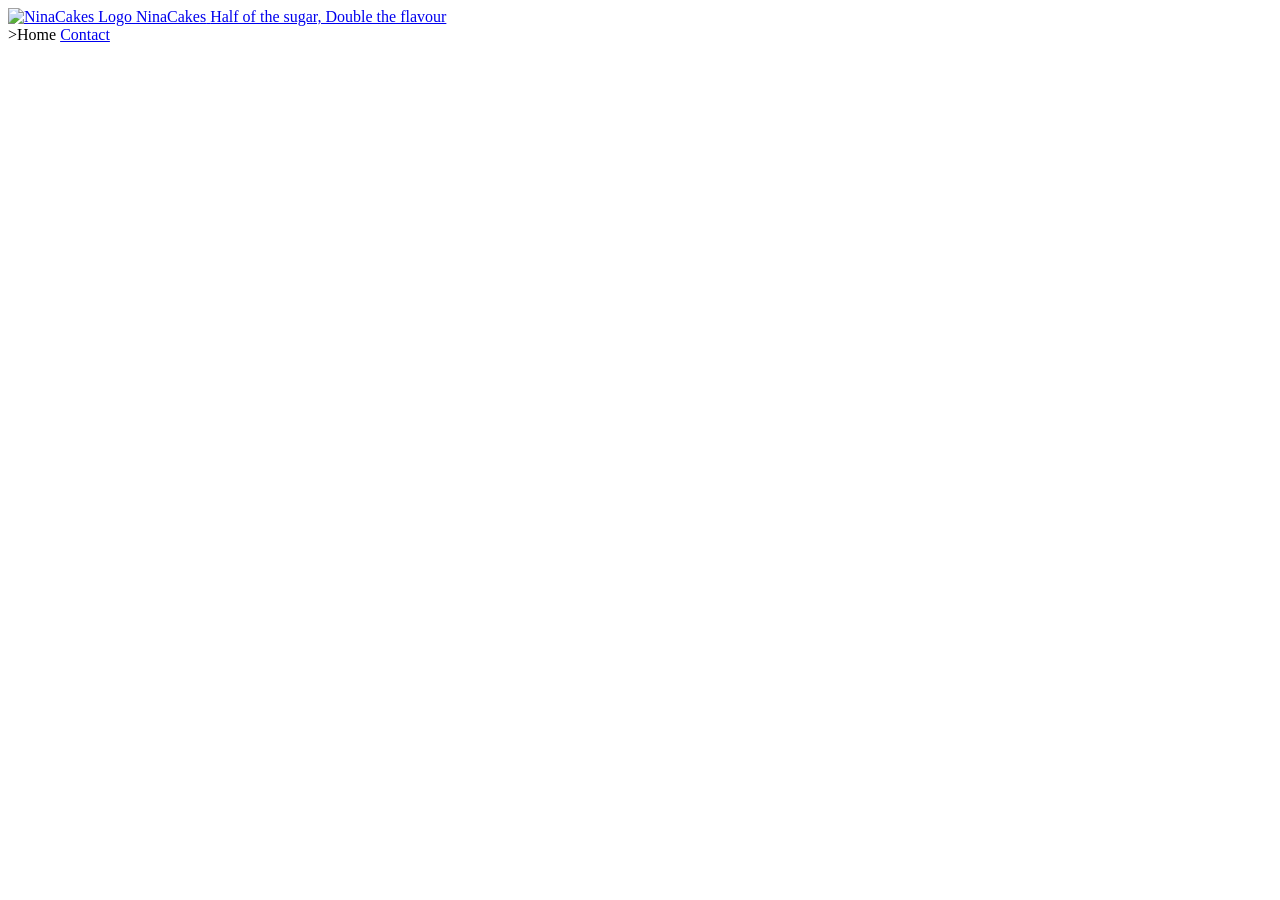
==== index.html @ b8e7a9ab "header layout" ====
<!DOCTYPE html>
<html lang="en">
<head>
    <meta charset="UTF-8">
    <meta name="viewport" content="width=device-width, initial-scale=1.0">
    <title>NinaCakes | Home</title>
    <link rel="stylesheet" href="styles.css" />
</head>
<body>
    <main>
        <header class="site-header">
            <div class="header-inner">
                <a class="brand" href="index.html" aria-label="Go to Home Page">
                    <img src="images/ninacakes-logo.png" alt="NinaCakes Logo" class="logo">
                    <span class="brand-text">
                        <span class="store-name">NinaCakes</span>
                        <span class="tagline">Half of the sugar, Double the flavour</span>
                    </span>
                </a>
                <nav class="siten-nav" aria aria-label="Main Navigation">
                    <a class="nav-link" href="index.html" aria-current="page"></a>>Home</a>
                    <a class="nav-link" href="contact.html">Contact</a>
                </nav>
            </div>
        </header>
    </main>
    
</body>
</html>
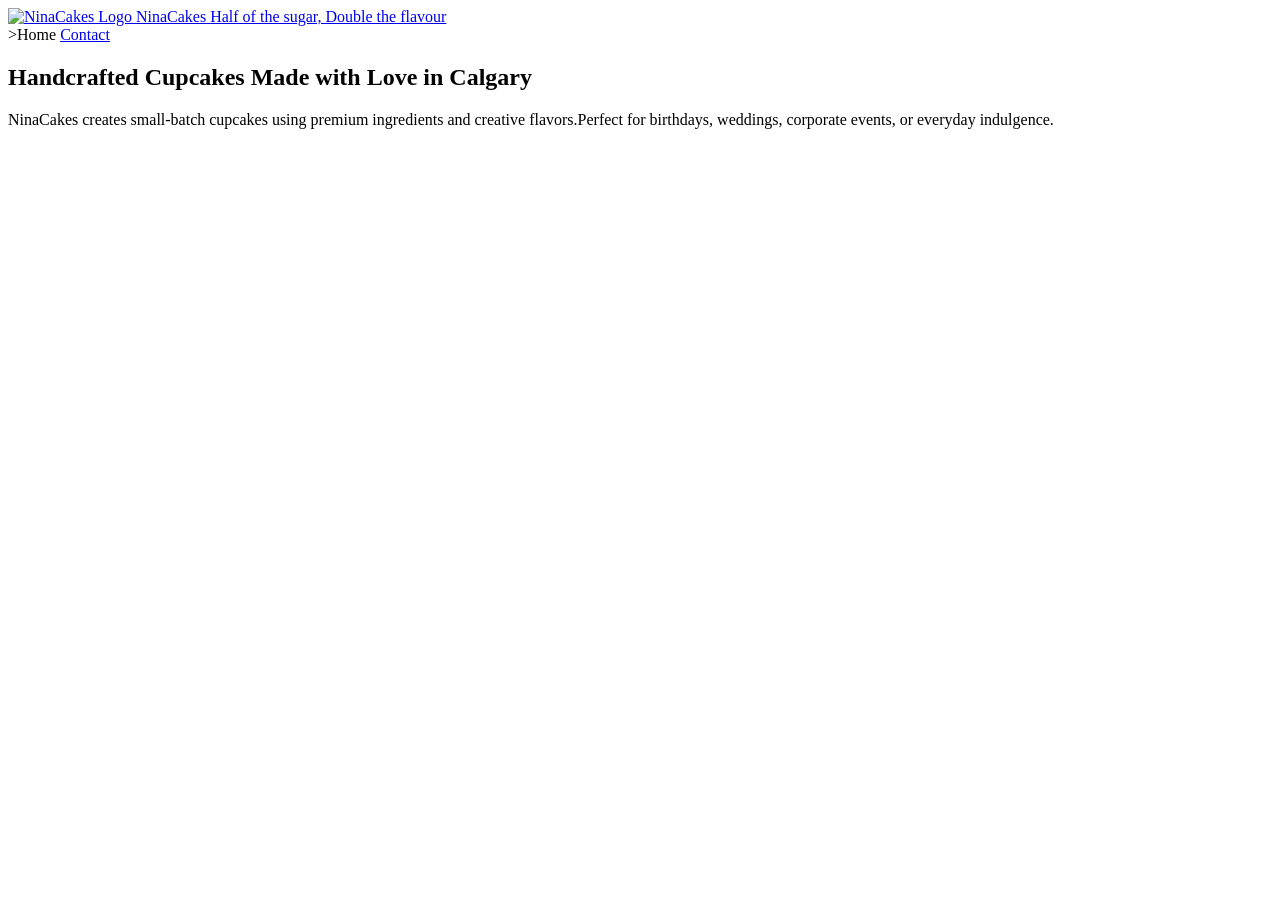
==== commit 7b10d02d: "Main section" ====
--- a/index.html
+++ b/index.html
@@ -7,23 +7,30 @@
     <link rel="stylesheet" href="styles.css" />
 </head>
 <body>
-    <main>
-        <header class="site-header">
-            <div class="header-inner">
-                <a class="brand" href="index.html" aria-label="Go to Home Page">
-                    <img src="images/ninacakes-logo.png" alt="NinaCakes Logo" class="logo">
-                    <span class="brand-text">
-                        <span class="store-name">NinaCakes</span>
-                        <span class="tagline">Half of the sugar, Double the flavour</span>
-                    </span>
-                </a>
-                <nav class="siten-nav" aria aria-label="Main Navigation">
-                    <a class="nav-link" href="index.html" aria-current="page"></a>>Home</a>
-                    <a class="nav-link" href="contact.html">Contact</a>
-                </nav>
+    <header class="site-header">
+        <div class="header-inner">
+            <a class="brand" href="index.html" aria-label="Go to Home Page">
+                <img src="images/ninacakes-logo.png" alt="NinaCakes Logo" class="logo">
+                <span class="brand-text">
+                    <span class="store-name">NinaCakes</span>
+                    <span class="tagline">Half of the sugar, Double the flavour</span>
+                </span>
+            </a>
+            <nav class="siten-nav" aria aria-label="Main Navigation">
+                <a class="nav-link" href="index.html" aria-current="page"></a>>Home</a>
+                <a class="nav-link" href="contact.html">Contact</a>
+            </nav>
+        </div>
+    </header>
+    <main class="container">
+        <section class="hero">
+            <div class="hero-content">
+                <h1>Handcrafted Cupcakes Made with Love in Calgary</h1>
+                <p>NinaCakes creates small-batch cupcakes using premium ingredients and creative flavors.Perfect for birthdays, weddings, corporate events, or everyday indulgence.</p>
             </div>
-        </header>
+        </section>
     </main>
+
     
 </body>
 </html>
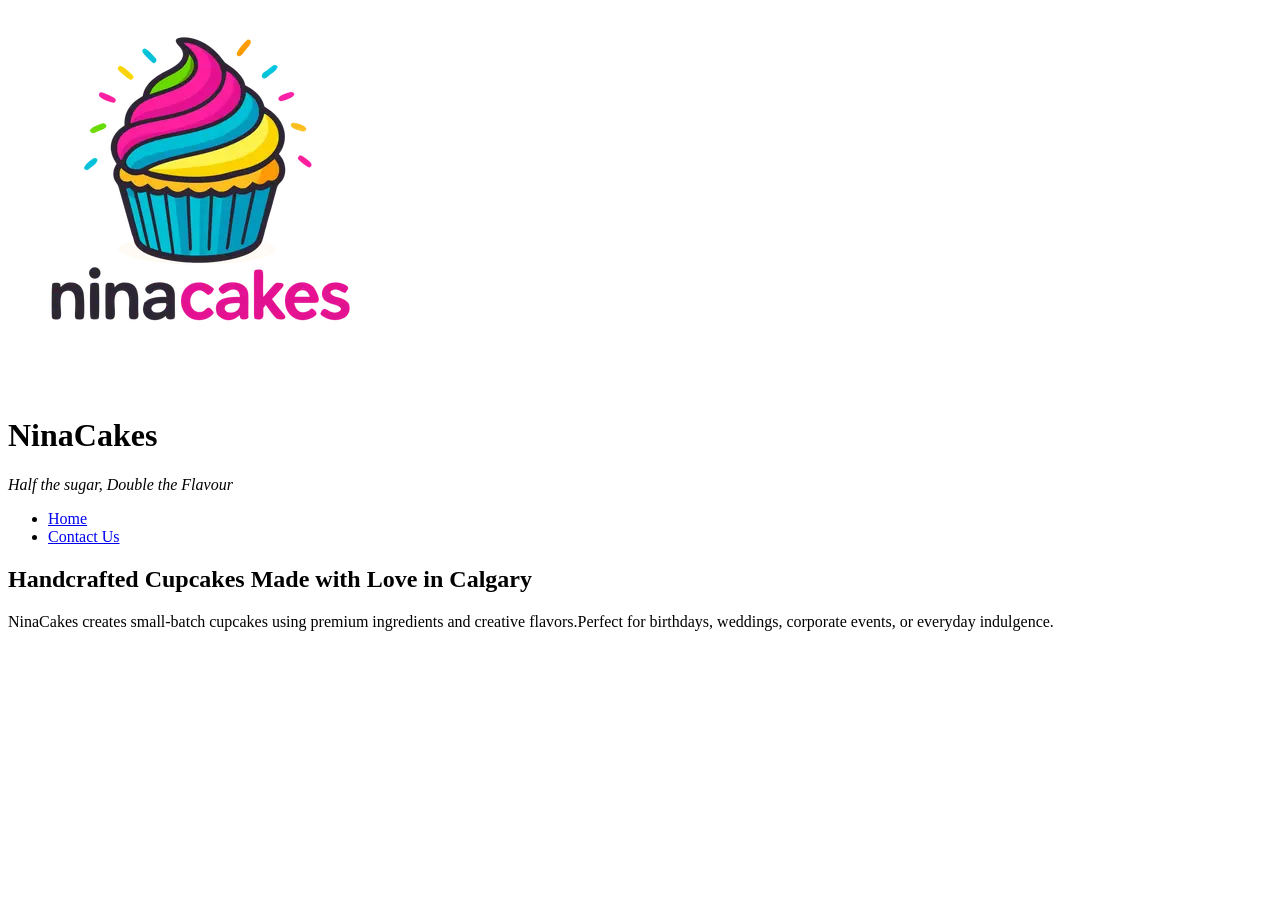
==== commit c9059d65: "simplified header" ====
--- a/index.html
+++ b/index.html
@@ -7,21 +7,18 @@
     <link rel="stylesheet" href="styles.css" />
 </head>
 <body>
-    <header class="site-header">
-        <div class="header-inner">
-            <a class="brand" href="index.html" aria-label="Go to Home Page">
-                <img src="images/ninacakes-logo.png" alt="NinaCakes Logo" class="logo">
-                <span class="brand-text">
-                    <span class="store-name">NinaCakes</span>
-                    <span class="tagline">Half of the sugar, Double the flavour</span>
-                </span>
-            </a>
-            <nav class="siten-nav" aria aria-label="Main Navigation">
-                <a class="nav-link" href="index.html" aria-current="page"></a>>Home</a>
-                <a class="nav-link" href="contact.html">Contact</a>
-            </nav>
-        </div>
-    </header>
+    <header>
+        <img src="images/ninacakes-logo.png" alt="NinaCakes Logo" class="logo">
+        <h1>NinaCakes</h1>
+        <p><em>Half the sugar, Double the Flavour</em></p>
+        <nav>
+            <ul>
+                <li><a href="index.html">Home</a></li>
+                <li><a href="contact.html">Contact Us</a></li>
+            </ul>
+        </nav>
+    </header> 
+    
     <main class="container">
         <section class="hero">
             <div class="hero-content">
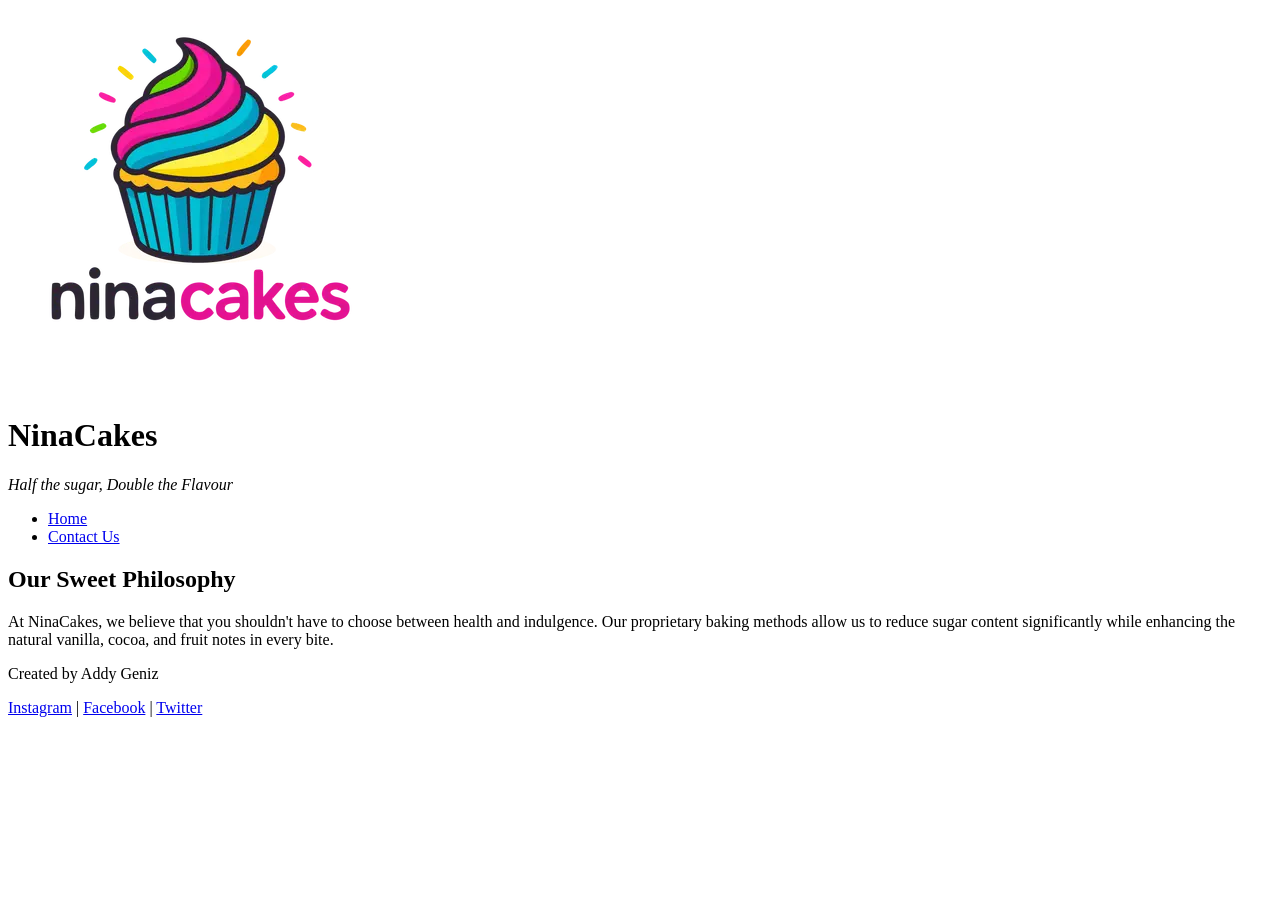
==== commit ed2dc3f4: "simplified footer capture" ====
--- a/index.html
+++ b/index.html
@@ -18,16 +18,20 @@
             </ul>
         </nav>
     </header> 
-    
-    <main class="container">
-        <section class="hero">
-            <div class="hero-content">
-                <h1>Handcrafted Cupcakes Made with Love in Calgary</h1>
-                <p>NinaCakes creates small-batch cupcakes using premium ingredients and creative flavors.Perfect for birthdays, weddings, corporate events, or everyday indulgence.</p>
-            </div>
+
+    <main>
+        <section>
+            <h2>Our Sweet Philosophy</h2>
+            <p>At NinaCakes, we believe that you shouldn't have to choose between health and indulgence. Our proprietary baking methods allow us to reduce sugar content significantly while enhancing the natural vanilla, cocoa, and fruit notes in every bite.</p>
         </section>
     </main>
 
+    <Footer>
+        <p>Created by Addy Geniz</p>
+        <div class="socials">
+            <a href="#">Instagram</a> | <a href="#">Facebook</a> | <a href="#">Twitter</a>
+        </div>
+    </Footer>
     
 </body>
 </html>
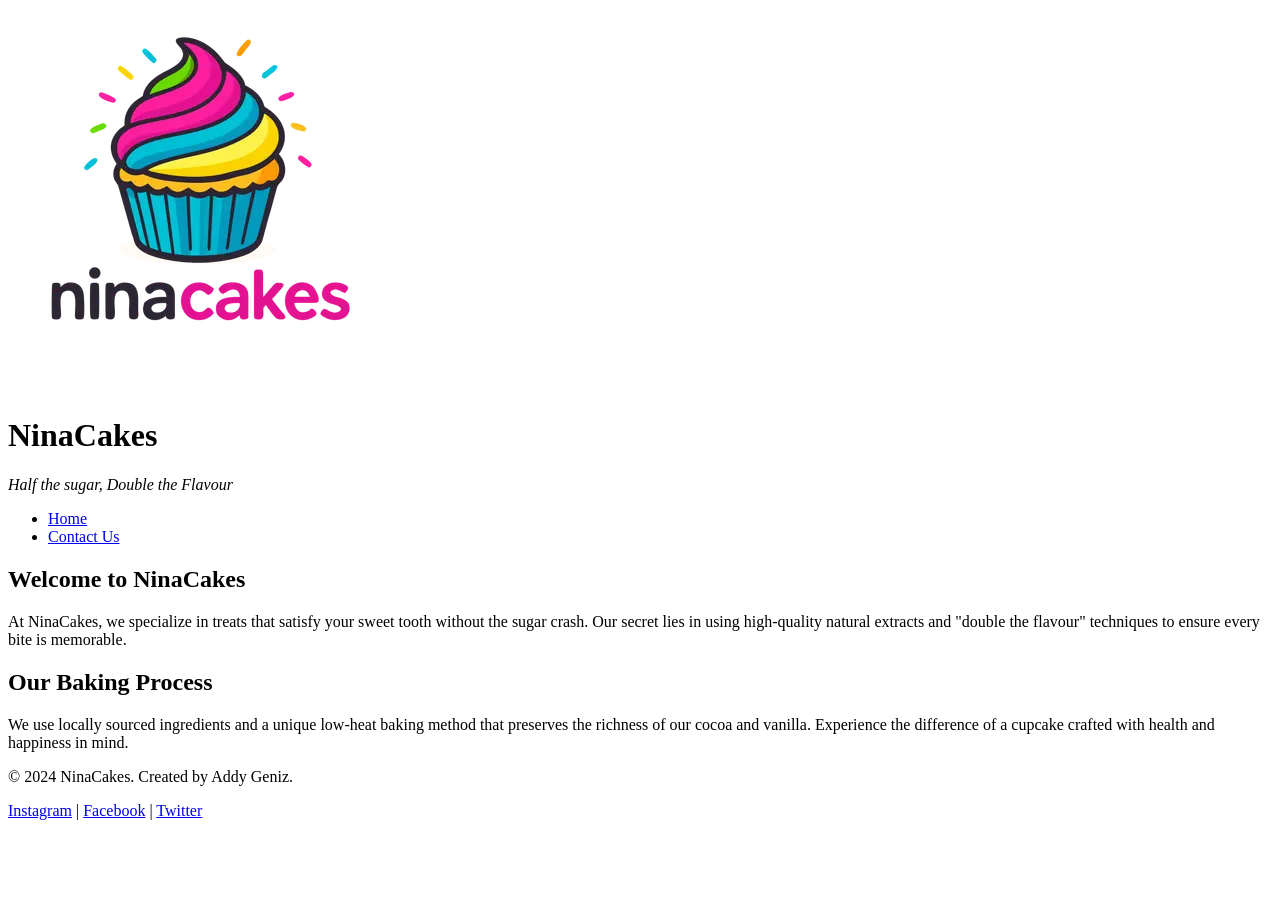
==== commit 3d13409e: "home second section added" ====
--- a/index.html
+++ b/index.html
@@ -21,17 +21,20 @@
 
     <main>
         <section>
-            <h2>Our Sweet Philosophy</h2>
-            <p>At NinaCakes, we believe that you shouldn't have to choose between health and indulgence. Our proprietary baking methods allow us to reduce sugar content significantly while enhancing the natural vanilla, cocoa, and fruit notes in every bite.</p>
+            <h2>Welcome to NinaCakes</h2>
+            <p>At NinaCakes, we specialize in treats that satisfy your sweet tooth without the sugar crash. Our secret lies in using high-quality natural extracts and "double the flavour" techniques to ensure every bite is memorable.</p>
+        </section>
+        <section>
+            <h2>Our Baking Process</h2>
+            <p>We use locally sourced ingredients and a unique low-heat baking method that preserves the richness of our cocoa and vanilla. Experience the difference of a cupcake crafted with health and happiness in mind.</p>
         </section>
     </main>
 
     <Footer>
-        <p>Created by Addy Geniz</p>
-        <div class="socials">
+        <p>&copy; 2024 NinaCakes. Created by Addy Geniz.</p>
+        <nav>
             <a href="#">Instagram</a> | <a href="#">Facebook</a> | <a href="#">Twitter</a>
-        </div>
+        </nav>
     </Footer>
-    
 </body>
 </html>
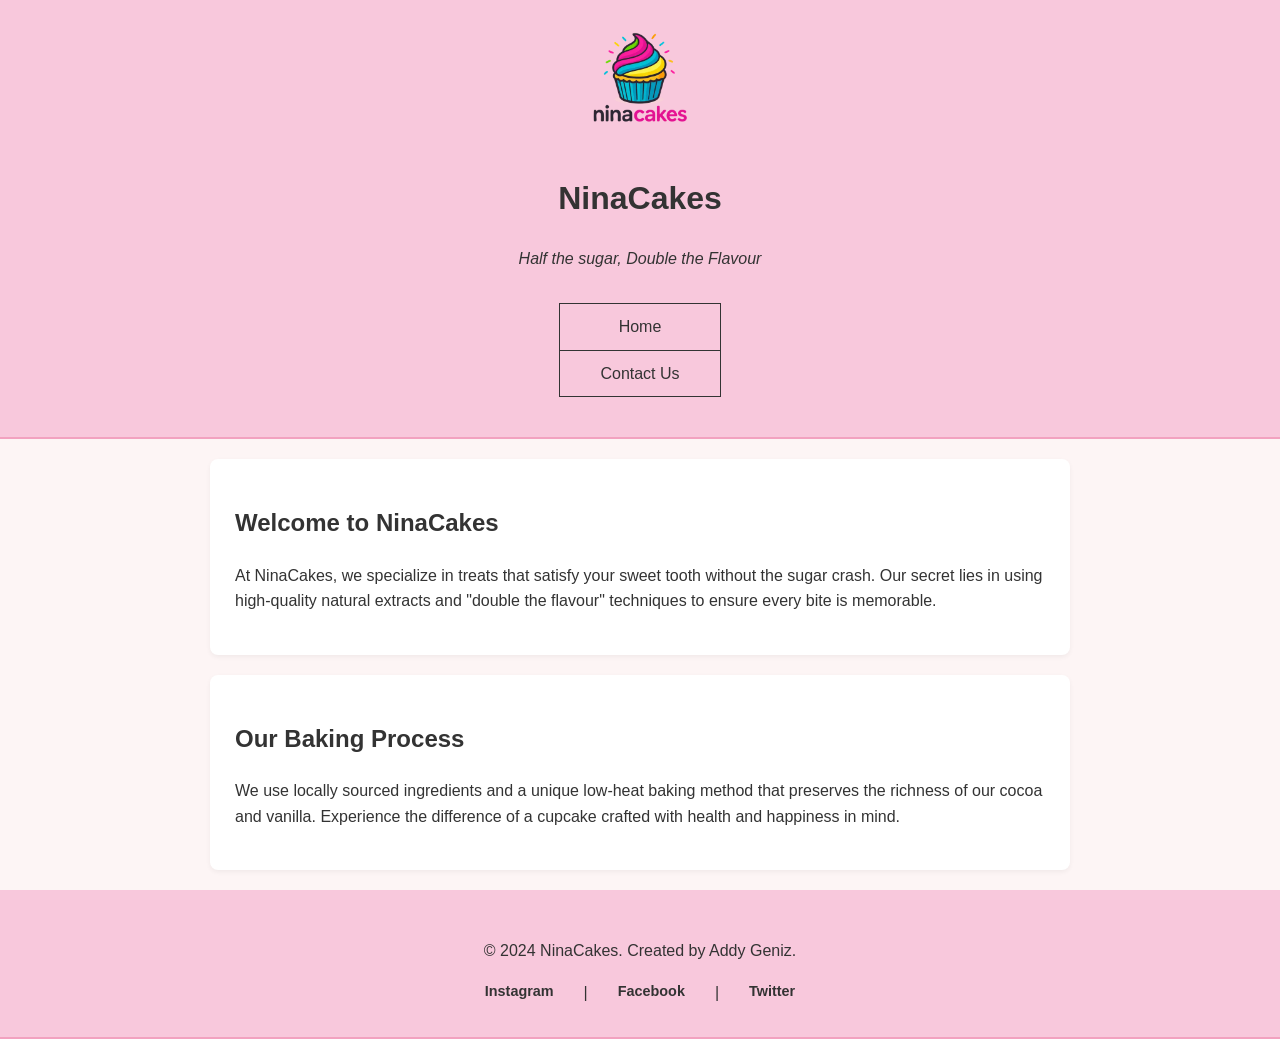
==== commit 96ebddf4: "header restructure" ====
--- a/index.html
+++ b/index.html
@@ -4,7 +4,7 @@
     <meta charset="UTF-8">
     <meta name="viewport" content="width=device-width, initial-scale=1.0">
     <title>NinaCakes | Home</title>
-    <link rel="stylesheet" href="styles.css" />
+    <link rel="stylesheet" href="styles/styles.css" />
 </head>
 <body>
     <header>
@@ -32,9 +32,11 @@
 
     <Footer>
         <p>&copy; 2024 NinaCakes. Created by Addy Geniz.</p>
-        <nav>
-            <a href="#">Instagram</a> | <a href="#">Facebook</a> | <a href="#">Twitter</a>
-        </nav>
+        <div class="socials">
+            <a href="#">Instagram</a> | 
+            <a href="#">Facebook</a> | 
+            <a href="#">Twitter</a>
+        </div>
     </Footer>
 </body>
 </html>
--- a/styles/styles.css
+++ b/styles/styles.css
@@ -0,0 +1,136 @@
+
+/*padding and borders*/
+* {
+    box-sizing: border-box;
+}
+/*Default font, line spacing, and background colour.*/
+body {
+    font-family: Arial, sans-serif;
+    line-height: 1.6;
+    margin: 0;
+    padding: 0;
+    background-color: #fdf5f5;
+    color: #333;
+}
+
+/*footer and header*/
+header, footer {
+    background-color: #f8c8dc; /* Signature NinaCakes Pink */
+    padding: 1.5rem;
+    text-align: center;
+    border-bottom: 2px solid #f2a2c0; /* Subtle divider for the header */
+}
+
+/*logo and branding*/
+.logo {
+    max-width: 120px;
+    height: auto;
+}
+.site-title {
+    font-size: 2.2rem;
+    font-weight: bold;
+    margin: 10px 0;
+    color: #a0522d; 
+}
+
+/*navigation link*/
+nav ul {
+    list-style: none; 
+    padding: 0;
+    display: inline-block;
+    border: 1px solid #333;
+}
+nav ul li {
+    display: block; 
+    border-bottom: 1px solid #333;
+}
+nav ul li:last-child {
+    border-bottom: none;
+}
+
+/*header*/
+nav a {
+    text-decoration: none; 
+    color: #333;
+    padding: 10px 40px;
+    display: block;
+}
+nav a:hover, .active-page {
+    background-color: #d2691e ;
+    color: white; 
+}
+
+/*main content area*/
+main {
+    max-width: 900px;
+    margin: 20px auto;
+    padding: 0 20px;
+}
+
+/*page sections*/
+section {
+    background: #ffffff;
+    padding: 25px;
+    margin-bottom: 20px;
+    border-radius: 8px;
+    box-shadow: 0 2px 5px rgba(0,0,0,0.05);
+}
+
+/*conact fields*/
+.form-group {
+    margin-bottom: 20px;
+}
+label {
+    display: block; /* Puts label on its own line above the input */
+    margin-bottom: 8px;
+    font-weight: 600;
+}
+input, textarea, select {
+    width: 100%; /* Makes inputs fill the container width */
+    padding: 10px;
+    border: 1px solid #ccc;
+    border-radius: 4px;
+    font-size: 1rem;
+}
+
+/*buttons*/
+button {
+    background-color: #a0522d; /* Chocolate Brown */
+    color: #ffffff;
+    padding: 12px 25px;
+    border: none;
+    border-radius: 5px;
+    font-size: 1.1rem;
+    cursor: pointer;
+    transition: background 0.3s;
+}
+button:hover {
+    background-color: #8b4513; /* Darker brown when hovered */
+}
+
+/*footer*/
+footer {
+    background-color: #f8c8dc; 
+    padding: 2rem;
+    text-align: center;
+}
+.socials {
+    display: flex;           /* Forces the links to be horizontal */
+    flex-direction: row;     /* Make them a row */
+    justify-content: center; /* Centers the row on the page */
+    gap: 30px;               /* Adds clean spacing between links */
+    margin-top: 10px;
+}
+.socials a {
+    text-decoration: none;
+    color: #333;
+    font-size: 0.9rem;
+    font-weight: bold;
+    display: inline;
+}
+
+.socials a:hover {
+    color: #8b4513 !important; 
+    text-decoration: underline; /* Visual clickable */
+}
+
